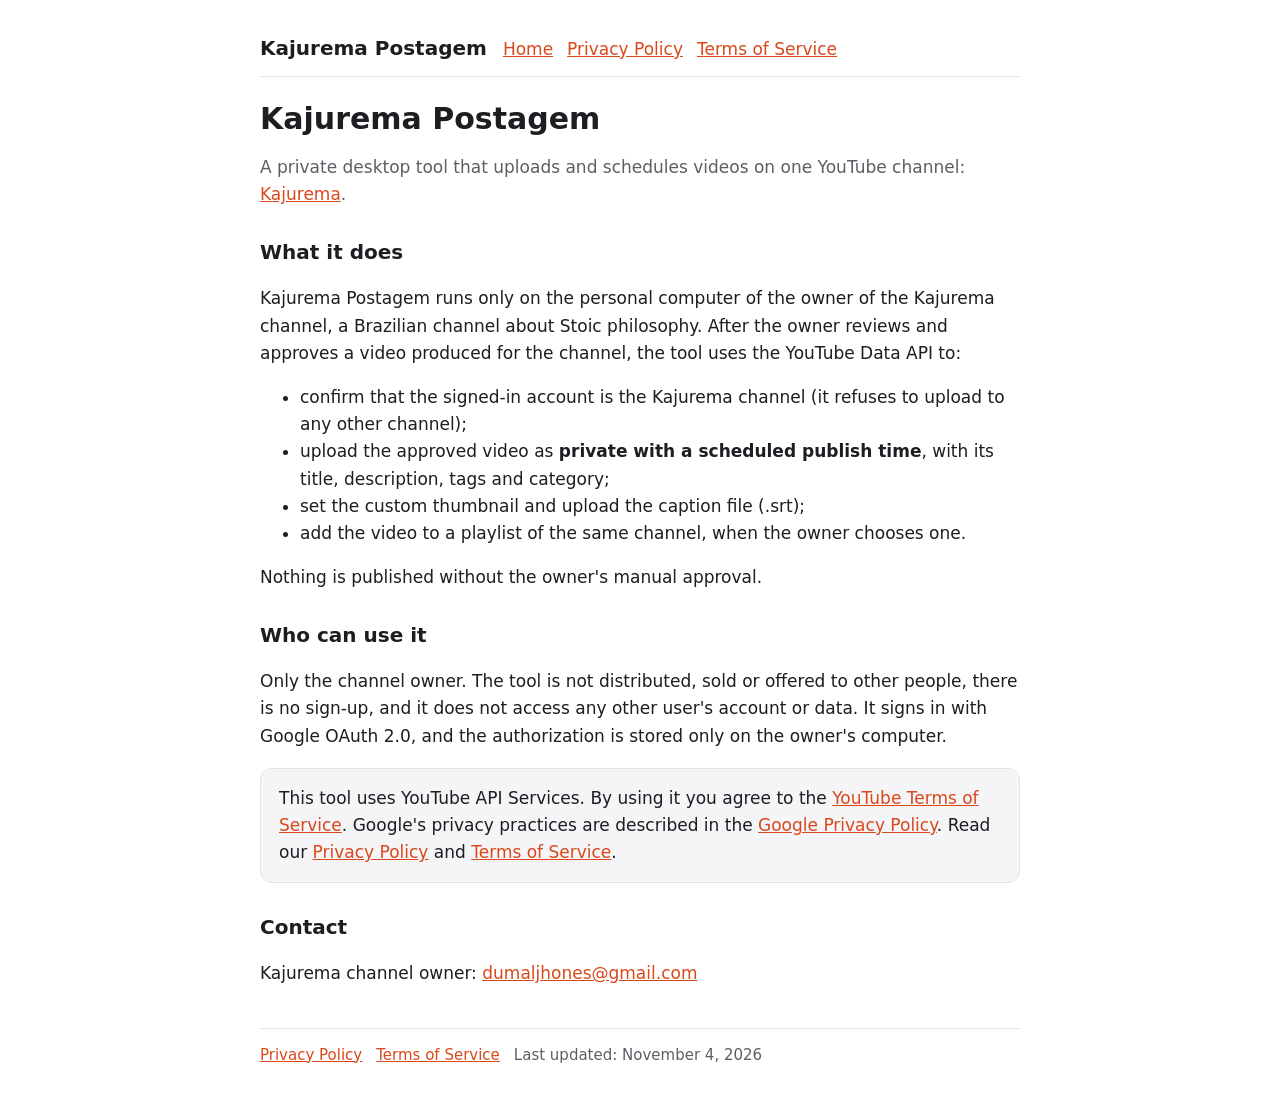
==== index.html @ cb47b5b3 "Página do app Kajurema Postagem: início, política de privacidade e termos Co-Authored-By: Claude Opu" ====
<!doctype html>
<html lang="en"><head><meta charset="utf-8"><meta name="viewport" content="width=device-width,initial-scale=1">
<title>Kajurema Postagem</title><meta name="description" content="Private desktop tool that uploads and schedules videos on the Kajurema YouTube channel.">
<link rel="stylesheet" href="estilo.css"></head><body><main>
<header><a class="marca" href="./">Kajurema Postagem</a><nav><a href="./">Home</a><a href="privacy.html">Privacy Policy</a><a href="terms.html">Terms of Service</a></nav></header>

<h1>Kajurema Postagem</h1>
<p class="sub">A private desktop tool that uploads and schedules videos on one YouTube channel: <a href="https://www.youtube.com/@kajurema">Kajurema</a>.</p>

<h2>What it does</h2>
<p>Kajurema Postagem runs only on the personal computer of the owner of the Kajurema channel, a Brazilian channel about Stoic philosophy. After the owner reviews and approves a video produced for the channel, the tool uses the YouTube Data API to:</p>
<ul>
<li>confirm that the signed-in account is the Kajurema channel (it refuses to upload to any other channel);</li>
<li>upload the approved video as <b>private with a scheduled publish time</b>, with its title, description, tags and category;</li>
<li>set the custom thumbnail and upload the caption file (.srt);</li>
<li>add the video to a playlist of the same channel, when the owner chooses one.</li>
</ul>
<p>Nothing is published without the owner's manual approval.</p>

<h2>Who can use it</h2>
<p>Only the channel owner. The tool is not distributed, sold or offered to other people, there is no sign-up, and it does not access any other user's account or data. It signs in with Google OAuth 2.0, and the authorization is stored only on the owner's computer.</p>

<div class="box">This tool uses YouTube API Services. By using it you agree to the <a href="https://www.youtube.com/t/terms">YouTube Terms of Service</a>. Google's privacy practices are described in the <a href="https://policies.google.com/privacy">Google Privacy Policy</a>. Read our <a href="privacy.html">Privacy Policy</a> and <a href="terms.html">Terms of Service</a>.</div>

<h2>Contact</h2>
<p>Kajurema channel owner: <a href="mailto:dumaljhones@gmail.com">dumaljhones@gmail.com</a></p>

<footer><a href="privacy.html">Privacy Policy</a><a href="terms.html">Terms of Service</a><span>Last updated: November 4, 2026</span></footer>
</main></body></html>
---- estilo.css ----
:root{--bg:#ffffff;--txt:#1d1d22;--sub:#5d5e66;--acc:#d9481c;--card:#f5f5f7;--borda:#e2e2e7}
@media (prefers-color-scheme:dark){:root{--bg:#141418;--txt:#ececf1;--sub:#a3a4ad;--acc:#ff7a4d;--card:#1e1f25;--borda:#33343c}}
body{margin:0;background:var(--bg);color:var(--txt);font:17px/1.6 system-ui,-apple-system,"Segoe UI",sans-serif}
main{max-width:760px;margin:0 auto;padding:32px 16px 48px}
header{display:flex;gap:16px;align-items:baseline;flex-wrap:wrap;border-bottom:1px solid var(--borda);padding-bottom:12px;margin-bottom:24px}
header a.marca{font-weight:800;font-size:20px;color:var(--txt);text-decoration:none}
nav a{margin-right:14px}
a{color:var(--acc)}
h1{font-size:30px;line-height:1.2;margin:0 0 8px}
h2{font-size:20px;margin:28px 0 6px}
.sub{color:var(--sub)}
.box{background:var(--card);border:1px solid var(--borda);border-radius:12px;padding:16px 18px;margin:18px 0}
footer{border-top:1px solid var(--borda);margin-top:40px;padding-top:14px;color:var(--sub);font-size:15px}
footer a{margin-right:14px}
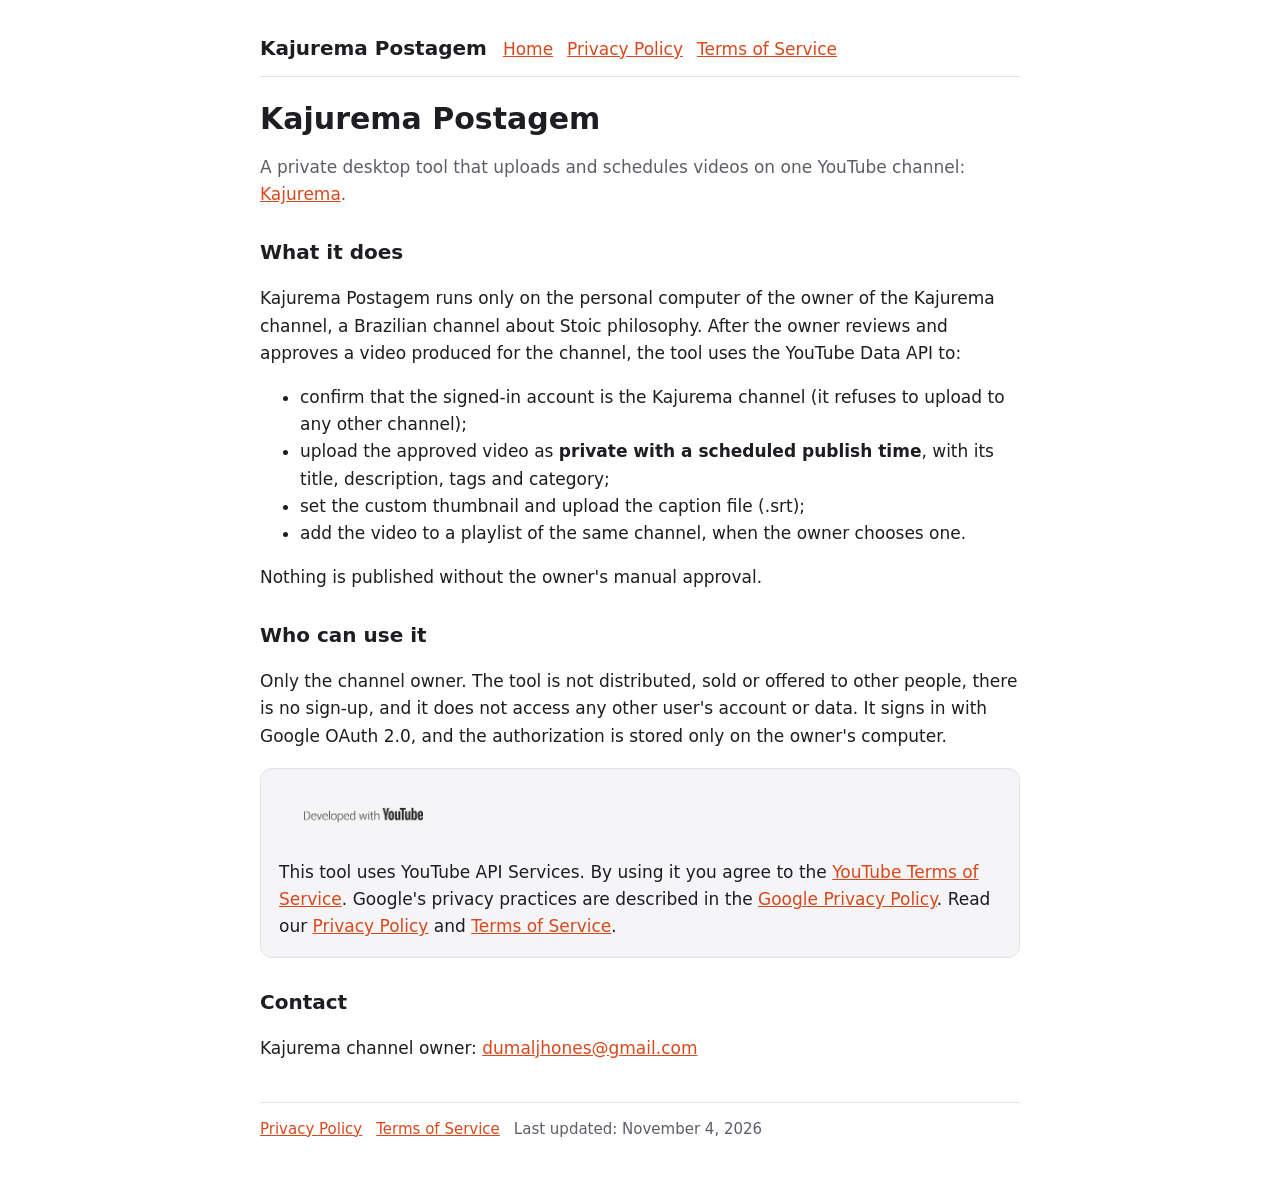
==== commit 66b58924: "Marca oficial Developed with YouTube na página inicial, com link para o canal Co-Authored-By: Claude" ====
--- a/index.html
+++ b/index.html
@@ -20,7 +20,7 @@
 <h2>Who can use it</h2>
 <p>Only the channel owner. The tool is not distributed, sold or offered to other people, there is no sign-up, and it does not access any other user's account or data. It signs in with Google OAuth 2.0, and the authorization is stored only on the owner's computer.</p>
 
-<div class="box">This tool uses YouTube API Services. By using it you agree to the <a href="https://www.youtube.com/t/terms">YouTube Terms of Service</a>. Google's privacy practices are described in the <a href="https://policies.google.com/privacy">Google Privacy Policy</a>. Read our <a href="privacy.html">Privacy Policy</a> and <a href="terms.html">Terms of Service</a>.</div>
+<div class="box"><a class="yt" href="https://www.youtube.com/@kajurema" title="Kajurema on YouTube"><picture><source srcset="developed-with-youtube-light.png" media="(prefers-color-scheme: dark)"><img src="developed-with-youtube-dark.png" alt="Developed with YouTube" width="168" height="60"></picture></a><p>This tool uses YouTube API Services. By using it you agree to the <a href="https://www.youtube.com/t/terms">YouTube Terms of Service</a>. Google's privacy practices are described in the <a href="https://policies.google.com/privacy">Google Privacy Policy</a>. Read our <a href="privacy.html">Privacy Policy</a> and <a href="terms.html">Terms of Service</a>.</p></div>
 
 <h2>Contact</h2>
 <p>Kajurema channel owner: <a href="mailto:dumaljhones@gmail.com">dumaljhones@gmail.com</a></p>
--- a/estilo.css
+++ b/estilo.css
@@ -12,3 +12,5 @@
 .box{background:var(--card);border:1px solid var(--borda);border-radius:12px;padding:16px 18px;margin:18px 0}
 footer{border-top:1px solid var(--borda);margin-top:40px;padding-top:14px;color:var(--sub);font-size:15px}
 footer a{margin-right:14px}
+.yt{display:inline-block;margin-bottom:6px}.yt img{display:block;height:60px;width:auto}
+.box p{margin:0}
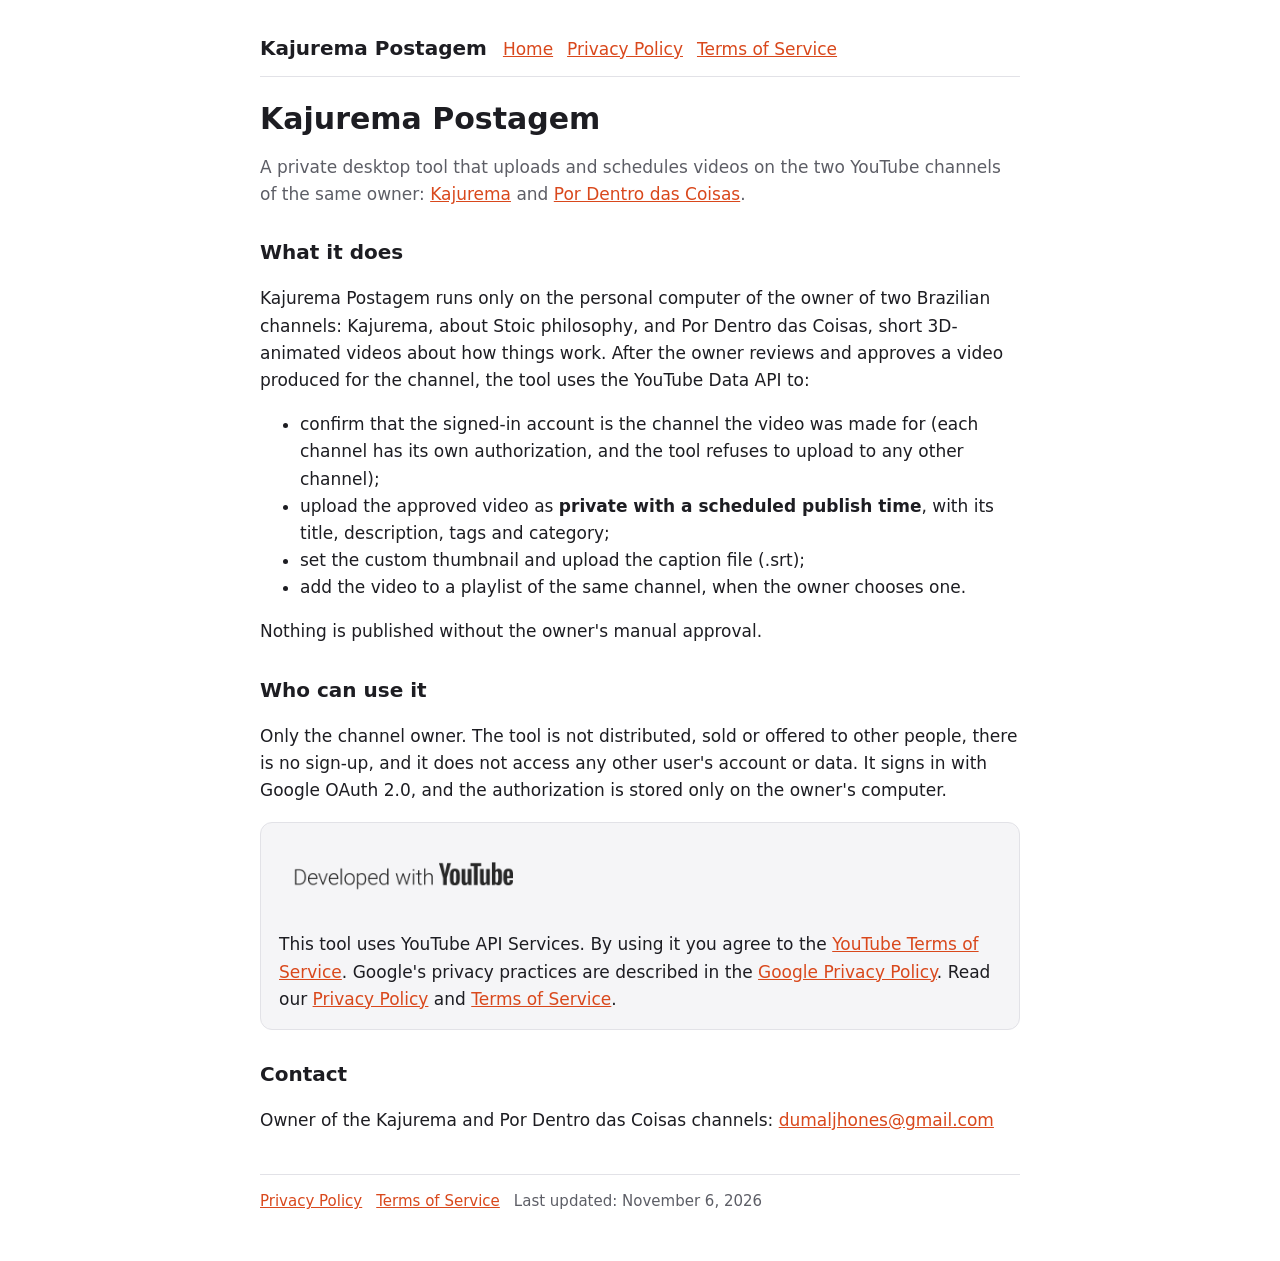
==== commit fb178941: "Página do app cita os dois canais do dono: Kajurema e Por Dentro das Coisas Também tira do repositór" ====
--- a/index.html
+++ b/index.html
@@ -1,16 +1,16 @@
 <!doctype html>
 <html lang="en"><head><meta charset="utf-8"><meta name="viewport" content="width=device-width,initial-scale=1">
-<title>Kajurema Postagem</title><meta name="description" content="Private desktop tool that uploads and schedules videos on the Kajurema YouTube channel.">
+<title>Kajurema Postagem</title><meta name="description" content="Private desktop tool that uploads and schedules videos on the owner's YouTube channels Kajurema and Por Dentro das Coisas.">
 <link rel="stylesheet" href="estilo.css"></head><body><main>
 <header><a class="marca" href="./">Kajurema Postagem</a><nav><a href="./">Home</a><a href="privacy.html">Privacy Policy</a><a href="terms.html">Terms of Service</a></nav></header>
 
 <h1>Kajurema Postagem</h1>
-<p class="sub">A private desktop tool that uploads and schedules videos on one YouTube channel: <a href="https://www.youtube.com/@kajurema">Kajurema</a>.</p>
+<p class="sub">A private desktop tool that uploads and schedules videos on the two YouTube channels of the same owner: <a href="https://www.youtube.com/@kajurema">Kajurema</a> and <a href="https://www.youtube.com/@pordentrodascoisasDDD">Por Dentro das Coisas</a>.</p>
 
 <h2>What it does</h2>
-<p>Kajurema Postagem runs only on the personal computer of the owner of the Kajurema channel, a Brazilian channel about Stoic philosophy. After the owner reviews and approves a video produced for the channel, the tool uses the YouTube Data API to:</p>
+<p>Kajurema Postagem runs only on the personal computer of the owner of two Brazilian channels: Kajurema, about Stoic philosophy, and Por Dentro das Coisas, short 3D-animated videos about how things work. After the owner reviews and approves a video produced for the channel, the tool uses the YouTube Data API to:</p>
 <ul>
-<li>confirm that the signed-in account is the Kajurema channel (it refuses to upload to any other channel);</li>
+<li>confirm that the signed-in account is the channel the video was made for (each channel has its own authorization, and the tool refuses to upload to any other channel);</li>
 <li>upload the approved video as <b>private with a scheduled publish time</b>, with its title, description, tags and category;</li>
 <li>set the custom thumbnail and upload the caption file (.srt);</li>
 <li>add the video to a playlist of the same channel, when the owner chooses one.</li>
@@ -23,7 +23,7 @@
 <div class="box"><a class="yt" href="https://www.youtube.com/@kajurema" title="Kajurema on YouTube"><picture><source srcset="developed-with-youtube-light.png" media="(prefers-color-scheme: dark)"><img src="developed-with-youtube-dark.png" alt="Developed with YouTube" width="168" height="60"></picture></a><p>This tool uses YouTube API Services. By using it you agree to the <a href="https://www.youtube.com/t/terms">YouTube Terms of Service</a>. Google's privacy practices are described in the <a href="https://policies.google.com/privacy">Google Privacy Policy</a>. Read our <a href="privacy.html">Privacy Policy</a> and <a href="terms.html">Terms of Service</a>.</p></div>
 
 <h2>Contact</h2>
-<p>Kajurema channel owner: <a href="mailto:dumaljhones@gmail.com">dumaljhones@gmail.com</a></p>
+<p>Owner of the Kajurema and Por Dentro das Coisas channels: <a href="mailto:dumaljhones@gmail.com">dumaljhones@gmail.com</a></p>
 
-<footer><a href="privacy.html">Privacy Policy</a><a href="terms.html">Terms of Service</a><span>Last updated: November 4, 2026</span></footer>
+<footer><a href="privacy.html">Privacy Policy</a><a href="terms.html">Terms of Service</a><span>Last updated: November 6, 2026</span></footer>
 </main></body></html>
--- a/estilo.css
+++ b/estilo.css
@@ -12,5 +12,5 @@
 .box{background:var(--card);border:1px solid var(--borda);border-radius:12px;padding:16px 18px;margin:18px 0}
 footer{border-top:1px solid var(--borda);margin-top:40px;padding-top:14px;color:var(--sub);font-size:15px}
 footer a{margin-right:14px}
-.yt{display:inline-block;margin-bottom:6px}.yt img{display:block;height:60px;width:auto}
+.yt{display:inline-block;margin-bottom:6px}.yt img{display:block;height:110px;width:auto;margin:-18px 0 -14px -30px}
 .box p{margin:0}
